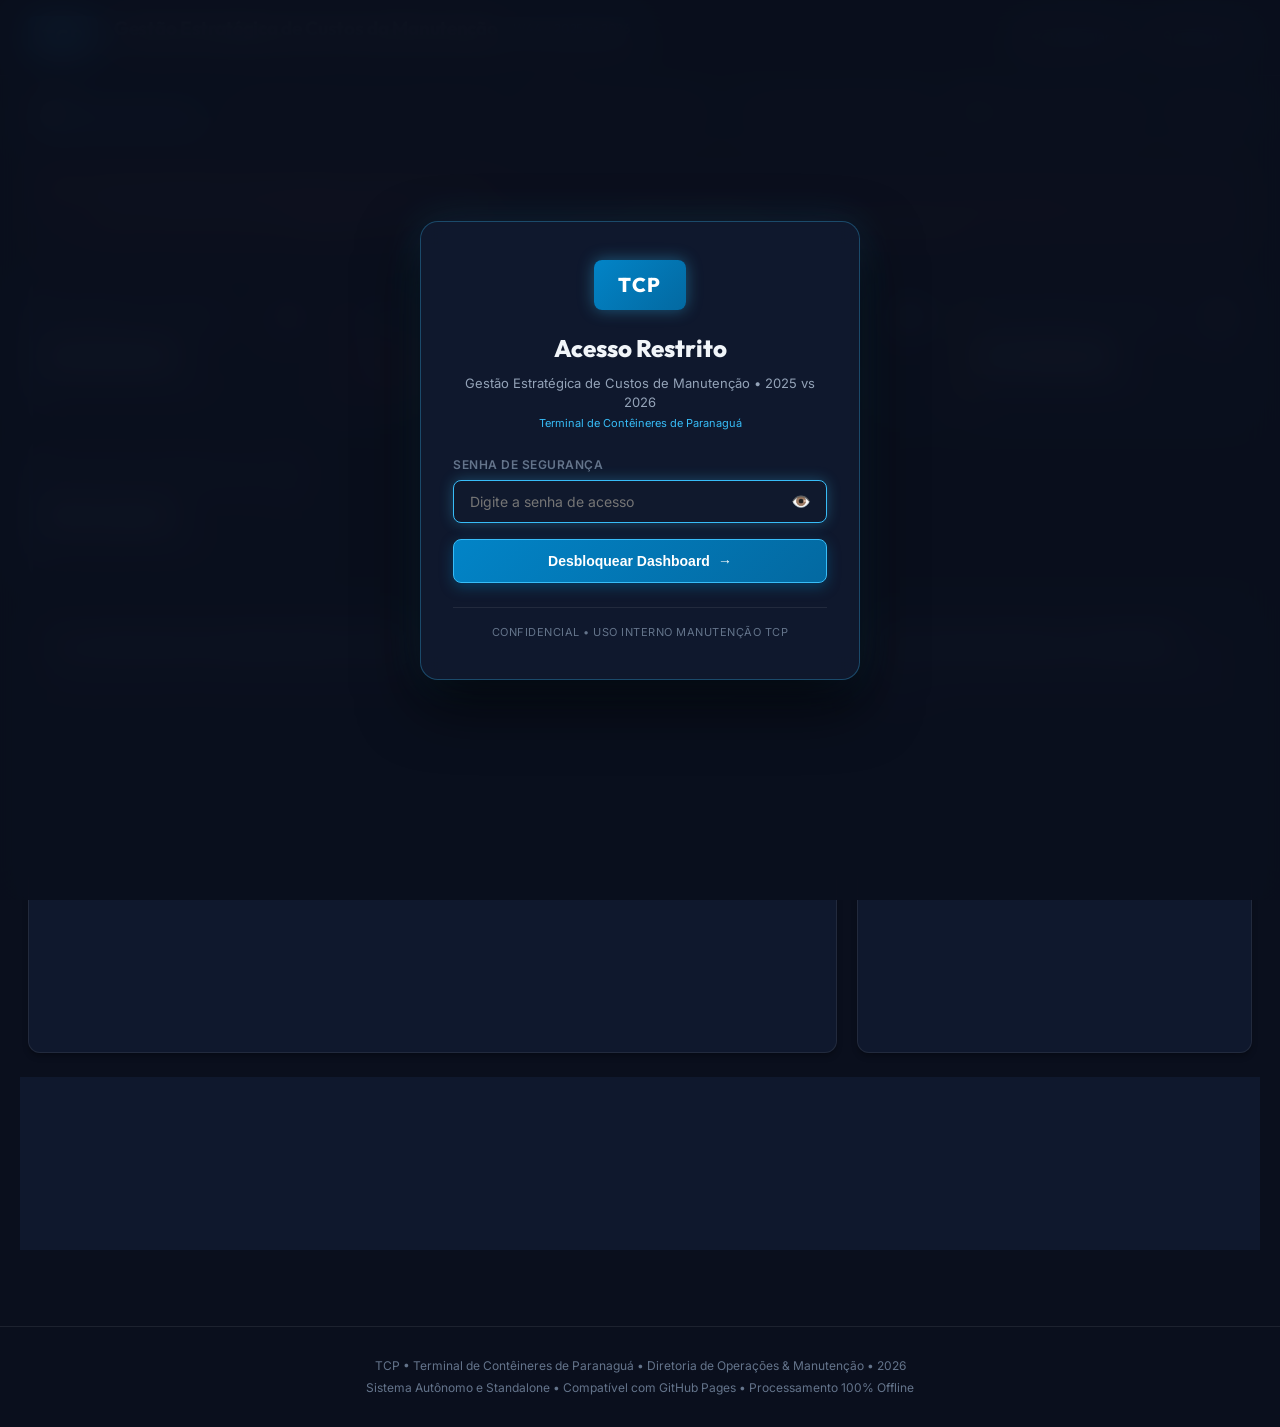
==== versoes/v3_atual/index.html @ a1379094 "feat: controle de versao v1/v2/v3, filtro por Familia no comparativo e descricao de maquinas com Fam" ====
<!DOCTYPE html>
<html lang="pt-BR" data-theme="dark">

<head>
  <meta charset="UTF-8">
  <meta http-equiv="Content-Type" content="text/html; charset=UTF-8">
  <meta name="viewport" content="width=device-width, initial-scale=1.0">
  <title>Dashboard de Gestão de Custos de Manutenção :: TCP (2025 vs 2026)</title>

  <!-- Typography: Outfit & Inter -->
  <link rel="preconnect" href="https://fonts.googleapis.com">
  <link rel="preconnect" href="https://fonts.gstatic.com" crossorigin>
  <link href="https://fonts.googleapis.com/css2?family=Outfit:wght@400;500;600;700;800&family=Inter:wght@400;500;600;700&display=swap" rel="stylesheet">

  <!-- Local Standalone Libraries (100% Offline) -->
  <script src="chart.umd.min.js"></script>
  <script src="xlsx.full.min.js"></script>

  <!-- Stylesheet -->
  <link rel="stylesheet" href="styles.css">

  <!-- Pre-computed Analytics Data -->
  <script src="dashboard_data.js"></script>
</head>

<body>

  <!-- Login Security Overlay -->
  <div id="login-overlay" class="login-overlay">
    <div class="login-card glass-panel">
      <div class="login-badge">TCP</div>
      <h2>Acesso Restrito</h2>
      <p class="login-sub">Gestão Estratégica de Custos de Manutenção &bull; 2025 vs 2026<br><span style="font-size: 11px; color: var(--brand-cyan);">Terminal de Contêineres de Paranaguá</span></p>
      
      <form id="login-form" onsubmit="handleLogin(event)">
        <div class="login-field">
          <label for="login-password">Senha de Segurança</label>
          <div class="password-input-wrapper">
            <input type="password" id="login-password" placeholder="Digite a senha de acesso" autocomplete="current-password" required autofocus />
            <button type="button" class="btn-toggle-pwd" onclick="togglePasswordVisibility()" title="Mostrar/ocultar senha">👁️</button>
          </div>
        </div>

        <div id="login-error-msg" class="login-error" style="display: none;">
          ⚠️ Senha incorreta. Tente novamente.
        </div>

        <button type="submit" class="login-btn">
          <span>Desbloquear Dashboard</span> &rarr;
        </button>
      </form>

      <div class="login-footer">
        <span>Confidencial &bull; Uso Interno Manutenção TCP</span>
      </div>
    </div>
  </div>

  <!-- App Header -->
  <header class="app-header">
    <div class="header-container">
      <div class="brand-wrapper">
        <div class="brand-badge">TCP</div>
        <div class="brand-info">
          <h1>Gestão Estratégica de Custos da Manutenção <span style="font-size: 13px; font-weight: 500; color: var(--brand-cyan); background: rgba(56, 189, 248, 0.12); padding: 2px 8px; border-radius: 4px;">W44 :: 2025 vs 2026</span></h1>
          <p id="header-subtitle">Terminal de Contêineres de Paranaguá &bull; Avaliação Semanal Completa W01 a W44 por Frota</p>
        </div>
      </div>
      <div class="header-controls">
        <button class="theme-toggle-btn" id="btn-theme-toggle" onclick="toggleTheme()">
          <span id="theme-icon">☀️</span> <span id="theme-text">Modo Claro</span>
        </button>
        <button class="logout-btn" id="btn-logout" onclick="handleLogout()" title="Bloquear painel e sair">
          <span>🔒</span> <span>Bloquear</span>
        </button>
      </div>
    </div>
  </header>

  <!-- Navigation Tabs -->
  <div class="nav-tabs-wrapper">
    <nav class="nav-tabs">
      <button class="tab-btn active" id="tab-nav-visao-geral" onclick="switchTab('visao-geral')">📊 Visão Geral Executiva</button>
      <button class="tab-btn" id="tab-nav-frotas-analise" onclick="switchTab('frotas-analise')">🚜 Análise Semanal por Frota (W01 a W44)</button>
      <button class="tab-btn" id="tab-nav-diagnostico-wk22" onclick="switchTab('diagnostico-wk22')">🚨 Inflexão Geral (WK 22)</button>
      <button class="tab-btn" id="tab-nav-comparativo-anos" onclick="switchTab('comparativo-anos')">⚖️ Comparativo 2025 vs 2026</button>
      <button class="tab-btn" id="tab-nav-deep-dive-frotas" onclick="switchTab('deep-dive-frotas')">📋 Todas as Frotas (Resumo)</button>
      <button class="tab-btn" id="tab-nav-tabela-analitica" onclick="switchTab('tabela-analitica')">🔍 Base Transacional & Exportação</button>
    </nav>
  </div>

  <!-- Main Container -->
  <main class="main-content">

    <!-- ==================== TAB 1: VISÃO GERAL EXECUTIVA ==================== -->
    <section id="tab-visao-geral" class="tab-section active">
      
      <!-- Top Alert Banner -->
      <div class="alert-box alert-danger">
        <div class="alert-icon">⚠️</div>
        <div class="alert-content">
          <h4>Alerta Orçamentário da Manutenção na Semana 44 (YTW)</h4>
          <p>O custo acumulado total atingiu <strong>R$ 40.533.493,23</strong> frente a um orçamento planejado de <strong>R$ 30.776.307,69</strong>, gerando um desvio negativo de <strong>-R$ 9.757.185,54 (-31,70%)</strong>. A aceleração crítica teve início exato a partir da <strong>Semana 22</strong>, impulsionada pelas frotas de <strong>TT (-R$ 3,80M)</strong>, <strong>RTG (-R$ 2,36M)</strong> e <strong>Asset Disposal (-R$ 1,17M)</strong>.</p>
        </div>
      </div>

      <!-- Executive KPI Cards -->
      <div class="kpi-grid">
        <div class="glass-panel kpi-card">
          <div class="kpi-header">
            <span class="kpi-title">Orçamento YTD (W44)</span>
            <span class="kpi-icon">🎯</span>
          </div>
          <div class="kpi-value" id="kpi-budget">R$ 30,78 M</div>
          <div class="kpi-sub">Meta linear até Semana 44</div>
        </div>

        <div class="glass-panel kpi-card negative">
          <div class="kpi-header">
            <span class="kpi-title">Realizado YTD (W44)</span>
            <span class="kpi-icon">💸</span>
          </div>
          <div class="kpi-value" style="color: var(--accent-red);" id="kpi-real">R$ 40,53 M</div>
          <div class="kpi-sub">
            <span class="kpi-badge danger">+31,70% acima da meta</span>
          </div>
        </div>

        <div class="glass-panel kpi-card negative">
          <div class="kpi-header">
            <span class="kpi-title">Balanço (Desvio)</span>
            <span class="kpi-icon">📉</span>
          </div>
          <div class="kpi-value" style="color: var(--accent-red);" id="kpi-balance">-R$ 9,76 M</div>
          <div class="kpi-sub">Estouro orçamentário consolidado</div>
        </div>

        <div class="glass-panel kpi-card warning">
          <div class="kpi-header">
            <span class="kpi-title">Média Semanal de Gasto</span>
            <span class="kpi-icon">📅</span>
          </div>
          <div class="kpi-value" id="kpi-media-sem">R$ 908.825</div>
          <div class="kpi-sub">Média executada na W44</div>
        </div>

        <div class="glass-panel kpi-card">
          <div class="kpi-header">
            <span class="kpi-title">Projeção Fechamento 2026</span>
            <span class="kpi-icon">🔮</span>
          </div>
          <div class="kpi-value" id="kpi-forecast">R$ 47,26 M</div>
          <div class="kpi-sub">Previsão final acumulada</div>
        </div>
      </div>

      <!-- Main Charts Row -->
      <div class="charts-grid">
        <div class="glass-panel chart-card col-8">
          <div class="chart-header">
            <div class="chart-title">
              <h3>Curva S de Custos Acumulados (WK 0 a WK 44)</h3>
              <p>Comparação direta entre o Orçamento Planejado (Forecast) e o Custo Real executado, com destaque na Inflexão da WK 22.</p>
            </div>
          </div>
          <div class="chart-wrapper">
            <canvas id="chart-curva-s"></canvas>
          </div>
        </div>

        <div class="glass-panel chart-card col-4">
          <div class="chart-header">
            <div class="chart-title">
              <h3>Desvio Orçamentário por Família (R$)</h3>
              <p>Valores negativos indicam estouro acima da meta orçada na WK 44.</p>
            </div>
          </div>
          <div class="chart-wrapper">
            <canvas id="chart-balanco-familias"></canvas>
          </div>
        </div>
      </div>

      <!-- Tabela Oficial de Contas e Balanço W44 -->
      <div class="glass-panel" style="padding: 24px; margin-bottom: 28px;">
        <div class="chart-header">
          <div class="chart-title">
            <h3>Tabela Consolidada de Contas & Frotas (Posição Oficial WK 44)</h3>
            <p>Auditoria completa do Budget 2026 vs Custo Acumulado 2026, com saldo nominal, percentual e notas explicativas dos vilões.</p>
          </div>
        </div>
        <div class="table-responsive">
          <table class="data-table" id="tabela-familias-geral">
            <thead>
              <tr>
                <th>Conta / Família</th>
                <th class="text-right">Budget 2026 (R$)</th>
                <th class="text-right">Custo Acumulado (R$)</th>
                <th class="text-right">Balanço (R$)</th>
                <th class="text-center">Balanço (%)</th>
                <th class="text-center">Status</th>
                <th>Principais Ofensores & Notas Técnicas</th>
              </tr>
            </thead>
            <tbody id="tbody-familias-geral">
              <!-- Rendered via JS -->
            </tbody>
          </table>
        </div>
      </div>

    </section>

    <!-- ==================== TAB 2: ANÁLISE SEMANAL POR FROTA (W01 a W44) ==================== -->
    <section id="tab-frotas-analise" class="tab-section">
      
      <!-- Fleet Selector Bar -->
      <div class="fleet-selector-bar">
        <span class="fleet-selector-label">Selecione a Frota:</span>
        <button class="fleet-pill-btn active" id="pill-fleet-RESUMO" onclick="selectFleetView('RESUMO')">📋 🔍 Resumo Geral das Frotas (W01 a W44)</button>
        <button class="fleet-pill-btn" id="pill-fleet-TT" onclick="selectFleetView('TT')">🚛 TT (Terminal Tractors)</button>
        <button class="fleet-pill-btn" id="pill-fleet-RTG" onclick="selectFleetView('RTG')">🏗️ RTG (Transtêineres)</button>
        <button class="fleet-pill-btn" id="pill-fleet-STS" onclick="selectFleetView('STS')">⚓ STS (Ship-to-Shore)</button>
        <button class="fleet-pill-btn" id="pill-fleet-RS" onclick="selectFleetView('RS')">🚜 RS (Reach Stackers)</button>
        <button class="fleet-pill-btn" id="pill-fleet-EH" onclick="selectFleetView('EH')">📦 EH (Empilhadeiras Vazio)</button>
        <button class="fleet-pill-btn" id="pill-fleet-MHC" onclick="selectFleetView('MHC')">🏗️ MHC (Guindastes Móveis)</button>
      </div>

      <!-- ==================== VIEW 1: RESUMO GERAL DAS FROTAS (W01 A W44) ==================== -->
      <div id="fleet-resumo-view">
        <!-- Resumo Alert Banner -->
        <div class="alert-box alert-info">
          <div class="alert-icon">🔍</div>
          <div class="alert-content">
            <h4>🔍 Resumo dos Resultados Semanais por Frota (W01 a W44)</h4>
            <p>Quadro executivo comparativo do desempenho orçamentário e queima de caixa de todas as frotas da TCP (TT, RTG, STS, RS, EH e MHC). Acompanhe a aceleração da queima semanal (R$/sem) após o ponto de inflexão da Semana 22 e o diagnóstico das peças e serviços ofensores.</p>
          </div>
        </div>

        <!-- Resumo Dynamic KPI Cards -->
        <div class="kpi-grid" id="fleet-resumo-kpis">
          <!-- Rendered via JS -->
        </div>

        <!-- Resumo Master Table -->
        <div class="glass-panel" style="padding: 24px; margin-bottom: 28px;">
          <div class="chart-header">
            <div class="chart-title">
              <h3>🔍 Resumo dos Resultados Semanais por Frota (W01 a W44)</h3>
              <p>Visão consolidada semana a semana de todas as 6 frotas operacionais. Clique no botão de detalhes ou na linha para abrir a análise técnica da frota.</p>
            </div>
          </div>
          <div class="table-responsive">
            <table class="data-table" id="tabela-resumo-frotas">
              <thead>
                <tr>
                  <th>Frota</th>
                  <th class="text-center">Ícone</th>
                  <th class="text-right">Realizado YTD</th>
                  <th class="text-right">Budget YTD</th>
                  <th class="text-right">Balanço (R$)</th>
                  <th class="text-center">Balanço (%)</th>
                  <th class="text-right">Ritmo Pré-WK22</th>
                  <th class="text-right">Ritmo Pós-WK22</th>
                  <th class="text-center">Aceleração</th>
                  <th>Principais Vilões Identificados</th>
                  <th class="text-center">Ação</th>
                </tr>
              </thead>
              <tbody id="tbody-resumo-frotas">
                <!-- Rendered via JS -->
              </tbody>
            </table>
          </div>
        </div>

        <!-- Resumo Comparative Charts Row -->
        <div class="charts-grid">
          <!-- Chart 1: All fleets weekly evolution comparison -->
          <div class="glass-panel chart-card col-12">
            <div class="chart-header">
              <div class="chart-title">
                <h3>Comparativo da Evolução Semanal de Todas as Frotas (W01 a W44)</h3>
                <p>Curvas de custo semanal para as 6 frotas operacionais da TCP. O traço vertical tracejado marca o início da aceleração na Semana 22.</p>
              </div>
              <div>
                <span class="kpi-badge" style="background: rgba(239, 68, 68, 0.2); color: var(--accent-red);">📌 WK 22: Ponto de Inflexão Global</span>
              </div>
            </div>
            <div class="chart-wrapper" style="min-height: 380px;">
              <canvas id="chart-resumo-evolucao"></canvas>
            </div>
          </div>

          <!-- Chart 2: Burn rate bar chart Pré vs Pós-WK22 -->
          <div class="glass-panel chart-card col-12">
            <div class="chart-header">
              <div class="chart-title">
                <h3>Ritmo Médio Semanal por Frota: Pré-WK22 vs Pós-WK22 (R$/semana)</h3>
                <p>Queima média semanal comparando o período estável (W01-W21) contra o período de aceleração e reformas (W22-W44).</p>
              </div>
            </div>
            <div class="chart-wrapper" style="min-height: 350px;">
              <canvas id="chart-resumo-ritmo"></canvas>
            </div>
          </div>
        </div>

        <!-- Fleet Quick Navigation Cards Grid -->
        <div style="margin-top: 12px; margin-bottom: 28px;">
          <div class="chart-header" style="margin-bottom: 16px;">
            <div class="chart-title">
              <h3 style="font-size: 18px; font-weight: 700;">⚡ Navegação Rápida para Raio-X Detalhado por Frota</h3>
              <p>Acesse com 1 clique a análise técnica individual, decomposição por componente e ranking de máquinas de cada frota.</p>
            </div>
          </div>
          <div class="cards-grid" id="fleet-quick-cards-grid">
            <!-- Rendered via JS -->
          </div>
        </div>
      </div>

      <!-- ==================== VIEW 2: SINGLE FLEET WEEK-BY-WEEK VIEW ==================== -->
      <div id="fleet-single-view" style="display: none;">
        <!-- Dynamic Fleet Alert Banner -->
        <div class="alert-box alert-info" id="fleet-alert-box">
          <div class="alert-icon" id="fleet-alert-icon">🚛</div>
          <div class="alert-content">
            <h4 id="fleet-alert-title">Raio-X Semanal: TT (Terminal Tractors) &bull; W01 a W44</h4>
            <p id="fleet-alert-desc">Carregando dados da frota...</p>
          </div>
        </div>

        <!-- Dynamic Fleet KPI Cards -->
        <div class="kpi-grid" id="fleet-kpi-grid">
          <!-- Rendered dynamically via JS for the active fleet -->
        </div>

        <!-- Fleet Charts Row -->
        <div class="charts-grid">
          <!-- Week by Week Bar Chart -->
          <div class="glass-panel chart-card col-12">
            <div class="chart-header">
              <div class="chart-title">
                <h3 id="fleet-chart1-title">Evolução Semanal de Gastos (W01 a W44)</h3>
                <p id="fleet-chart1-sub">Barras Azuis = Pré-Inflexão (W01-W21) | Barras Vermelhas = Pós-Inflexão (W22-W44). Linhas tracejadas indicam a média semanal de cada período.</p>
              </div>
              <div style="display: flex; gap: 8px;">
                <span class="kpi-badge" style="background: rgba(56, 189, 248, 0.2); color: var(--brand-cyan);">■ W01-W21 (Pré-WK22)</span>
                <span class="kpi-badge" style="background: rgba(239, 68, 68, 0.2); color: var(--accent-red);">■ W22-W44 (Pós-WK22)</span>
              </div>
            </div>
            <div class="chart-wrapper" style="min-height: 360px;">
              <canvas id="chart-frota-semanas"></canvas>
            </div>
          </div>

          <!-- Component Stacked Bar Chart -->
          <div class="glass-panel chart-card col-12">
            <div class="chart-header">
              <div class="chart-title">
                <h3 id="fleet-chart2-title">Decomposição por Componente Semana por Semana (R$)</h3>
                <p>Acompanhe a flutuação dos principais componentes mecânicos e sistemas específicos da frota selecionada.</p>
              </div>
            </div>
            <div class="chart-wrapper" style="min-height: 340px;">
              <canvas id="chart-frota-componentes-semana"></canvas>
            </div>
          </div>
        </div>

        <!-- Fleet Week by Week Table -->
        <div class="glass-panel" style="padding: 24px; margin-bottom: 28px;">
          <div class="table-controls">
            <div>
              <h3 style="font-size: 18px; font-weight: 700;" id="fleet-table-title">Tabela Semana a Semana da Frota (W01 a W44)</h3>
              <p style="font-size: 12px; color: var(--text-muted);">Visualize todos os valores divididos por componente e o principal evento/máquina de manutenção de cada semana.</p>
            </div>
            <div style="display: flex; gap: 8px;">
              <button class="btn-filter-quick active" id="btn-fleet-filter-all" onclick="filterFleetTable('TODAS')">Todas as Semanas (W01-W44)</button>
              <button class="btn-filter-quick" id="btn-fleet-filter-pre" onclick="filterFleetTable('PRE')">W00 a W21 (Pré-Inflexão)</button>
              <button class="btn-filter-quick" id="btn-fleet-filter-pos" onclick="filterFleetTable('POS')">W22 a W44 (Pós-Inflexão)</button>
            </div>
          </div>
          <div class="table-responsive">
            <table class="data-table" id="tabela-frota-semanal">
              <thead id="thead-frota-semanal">
                <!-- Rendered dynamically based on fleet components -->
              </thead>
              <tbody id="tbody-frota-semanal">
                <!-- Rendered via JS -->
              </tbody>
            </table>
          </div>
        </div>

        <!-- Fleet Machine Ranking -->
        <div class="glass-panel" style="padding: 24px; margin-bottom: 28px;">
          <div class="chart-header">
            <div class="chart-title">
              <h3 id="fleet-mach-title">Ranking das Máquinas Mais Custosas da Frota (Pré vs Pós-WK 22)</h3>
              <p>Valores gastos em cada equipamento específico antes e depois da Semana 22.</p>
            </div>
          </div>
          <div class="table-responsive">
            <table class="data-table">
              <thead>
                <tr>
                  <th style="min-width: 140px;">Equipamento / Máquina</th>
                  <th class="text-right" style="min-width: 130px;">Gasto Pré-WK22<br><span style="font-size: 11px; font-weight: normal; color: var(--text-muted);">(W01 a W21)</span></th>
                  <th style="min-width: 280px;">📦 Top 3 Peças/Serviços Pré-WK22<br><span style="font-size: 11px; font-weight: normal; color: var(--text-muted);">(Qtd • Peça • Valor)</span></th>
                  <th class="text-right" style="min-width: 130px;">Gasto Pós-WK22<br><span style="font-size: 11px; font-weight: normal; color: var(--text-muted);">(W22 a W44)</span></th>
                  <th style="min-width: 280px;">🚨 Top 3 Peças/Serviços Pós-WK22<br><span style="font-size: 11px; font-weight: normal; color: var(--text-muted);">(Qtd • Peça • Valor)</span></th>
                  <th class="text-right" style="min-width: 140px;">Total Acumulado<br><span style="font-size: 11px; font-weight: normal; color: var(--text-muted);">(W44)</span></th>
                </tr>
              </thead>
              <tbody id="tbody-frota-maquinas">
                <!-- Rendered via JS -->
              </tbody>
            </table>
          </div>
        </div>
      </div>

    </section>

    <!-- ==================== TAB 3: DIAGNÓSTICO DA INFLEXÃO WK 22 ==================== -->
    <section id="tab-diagnostico-wk22" class="tab-section">
      
      <div class="alert-box alert-info">
        <div class="alert-icon">🔎</div>
        <div class="alert-content">
          <h4>Por que o gráfico empinou exatamente na Semana 22?</h4>
          <p>Até a Semana 21, o custo acumulado caminhava próximo do orçamento (R$ 15,07M real vs R$ 13,98M meta), com gasto médio de <strong>R$ 645.333/semana</strong>. A partir da <strong>Semana 22</strong>, o gasto médio semanal disparou para <strong>R$ 1.189.812/semana (+84,4% de aumento)</strong>. Esse salto decorreu da confluência de 4 fatores estruturais simultâneos:</p>
        </div>
      </div>

      <!-- 4 Pillars of the WK22 Surge -->
      <div class="kpi-grid" style="grid-template-columns: repeat(auto-fit, minmax(280px, 1fr));">
        <div class="glass-panel kpi-card negative">
          <div class="kpi-header">
            <span class="kpi-title">1. Descarte de Ativos (Asset Disposal)</span>
            <span class="kpi-icon">🗑️</span>
          </div>
          <div class="kpi-value" style="color: var(--accent-red);">R$ 3,47 M</div>
          <div class="kpi-sub">Disparou a partir da W35 sem contrapartida orçada (estouro de -R$ 1,17M).</div>
        </div>

        <div class="glass-panel kpi-card negative">
          <div class="kpi-header">
            <span class="kpi-title">2. Ciclo Crítico de Pneus & Eixos TT</span>
            <span class="kpi-icon">🚛</span>
          </div>
          <div class="kpi-value" style="color: var(--accent-red);">R$ 2,93 M</div>
          <div class="kpi-sub">967 pneus (R$ 1,69M) e reformas de eixos tandem CH (R$ 1,24M) concentrados.</div>
        </div>

        <div class="glass-panel kpi-card negative">
          <div class="kpi-header">
            <span class="kpi-title">3. Paradas Corretivas RTG</span>
            <span class="kpi-icon">🏗️</span>
          </div>
          <div class="kpi-value" style="color: var(--accent-red);">R$ 2,13 M</div>
          <div class="kpi-sub">132 freios de gantry (R$ 980k), 13 geradores (R$ 467k) e bombas injetoras.</div>
        </div>

        <div class="glass-panel kpi-card negative">
          <div class="kpi-header">
            <span class="kpi-title">4. Cabos STS & Normativas NR-12</span>
            <span class="kpi-icon">⚓</span>
          </div>
          <div class="kpi-value" style="color: var(--accent-red);">R$ 1,18 M</div>
          <div class="kpi-sub">Troca de cabos Bridon STS#08/#07/#11 (R$ 725k) e certificações LRQA (R$ 217k).</div>
        </div>
      </div>

      <!-- Charts Row for WK22 -->
      <div class="charts-grid">
        <div class="glass-panel chart-card col-6">
          <div class="chart-header">
            <div class="chart-title">
              <h3>Média Semanal de Gasto: Antes vs Depois da WK 22 (R$/semana)</h3>
              <p>Comparativo direto do ritmo de queima orçamentária por família antes (W01-W21) e depois (W22-W44).</p>
            </div>
          </div>
          <div class="chart-wrapper">
            <canvas id="chart-pre-post-wk22"></canvas>
          </div>
        </div>

        <div class="glass-panel chart-card col-6">
          <div class="chart-header">
            <div class="chart-title">
              <h3>Evolução das Maiores Despesas da Inflexão</h3>
              <p>Top lançamentos de maior impacto financeiro contratados a partir da Semana 22.</p>
            </div>
          </div>
          <div class="chart-wrapper">
            <canvas id="chart-top-despesas-wk22"></canvas>
          </div>
        </div>
      </div>

      <!-- Tabela Comparativa de Ritmo Semanal por Frota -->
      <div class="glass-panel" style="padding: 24px; margin-bottom: 28px;">
        <div class="chart-header">
          <div class="chart-title">
            <h3>Quadro Comparativo de Aceleração por Família (Pré vs Pós-WK 22)</h3>
            <p>Variação percentual e nominal do gasto médio semanal que provocou o desvio da meta.</p>
          </div>
        </div>
        <div class="table-responsive">
          <table class="data-table">
            <thead>
              <tr>
                <th>Família de Equipamento</th>
                <th class="text-right">Total Pré-WK22 (W01-W21)</th>
                <th class="text-right">Média Semanal Pré (R$)</th>
                <th class="text-right">Total Pós-WK22 (W22-W44)</th>
                <th class="text-right">Média Semanal Pós (R$)</th>
                <th class="text-center">Aceleração (%)</th>
                <th>Impacto no Desvio</th>
              </tr>
            </thead>
            <tbody id="tbody-wk22-tabela">
              <!-- Rendered via JS -->
            </tbody>
          </table>
        </div>
      </div>

    </section>

    <!-- ==================== TAB 4: COMPARATIVO 2025 vs 2026 ==================== -->
    <section id="tab-comparativo-anos" class="tab-section">
      
      <div class="alert-box alert-info">
        <div class="alert-icon">⚖️</div>
        <div class="alert-content">
          <h4>Auditoria de Inflação, Volume e Novos Materiais (2025 vs 2026)</h4>
          <p>Cruzamos <strong>32.339 lançamentos de 2025</strong> com <strong>27.808 lançamentos de 2026</strong> item a item. Foram identificados <strong>1.836 materiais recorrentes</strong> em ambos os anos, <strong>807 materiais totalmente novos em 2026</strong> (que nunca haviam sido comprados em 2025, somando R$ 5,40M) e <strong>995 materiais consumidos em 2025 que deixaram de ser comprados em 2026</strong>.</p>
        </div>
      </div>

      <!-- Comparative Metrics -->
      <div class="kpi-grid">
        <div class="glass-panel kpi-card">
          <div class="kpi-header">
            <span class="kpi-title">Itens Comuns em Ambos os Anos</span>
            <span class="kpi-icon">🔄</span>
          </div>
          <div class="kpi-value" id="kpi-itens-comuns">1.836</div>
          <div class="kpi-sub">R$ 24,89 M gastos em 2026</div>
        </div>

        <div class="glass-panel kpi-card warning">
          <div class="kpi-header">
            <span class="kpi-title">Novos Itens Criados em 2026</span>
            <span class="kpi-icon">🆕</span>
          </div>
          <div class="kpi-value" id="kpi-novos-itens">807</div>
          <div class="kpi-sub">
            <span class="kpi-badge danger">R$ 5,40 M (17,8% do custo total)</span>
          </div>
        </div>

        <div class="glass-panel kpi-card">
          <div class="kpi-header">
            <span class="kpi-title">Itens Descontinuados em 2026</span>
            <span class="kpi-icon">📦</span>
          </div>
          <div class="kpi-value" id="kpi-itens-descontinuados">995</div>
          <div class="kpi-sub">Itens de 2025 sem compra em 2026</div>
        </div>

        <div class="glass-panel kpi-card negative">
          <div class="kpi-header">
            <span class="kpi-title">Maior Inflação de Item</span>
            <span class="kpi-icon">📈</span>
          </div>
          <div class="kpi-value" style="color: var(--accent-red);">+73,9%</div>
          <div class="kpi-sub">Pneu Michelin 310/80 (+R$ 742k impacto)</div>
        </div>
      </div>

      <!-- Chart: Price Impact vs Volume Impact -->
      <div class="charts-grid">
        <div class="glass-panel chart-card col-12">
          <div class="chart-header">
            <div class="chart-title">
              <h3>Top 10 Peças com Maior Impacto Financeiro por Aumento de Preço Unitário em 2026</h3>
              <p>Impacto monetário calculado exclusivamente pelo aumento do custo unitário (Preço Médio 2026 - Preço Médio 2025) &times; Quantidade consumida em 2026.</p>
            </div>
          </div>
          <div class="chart-wrapper">
            <canvas id="chart-impacto-preco"></canvas>
          </div>
        </div>
      </div>

      <!-- Sub-tabs for Item Tables -->
      <div class="glass-panel" style="padding: 24px; margin-bottom: 28px;">
        <div style="display: flex; justify-content: space-between; align-items: center; margin-bottom: 18px; flex-wrap: wrap; gap: 12px;">
          <div>
            <h3 style="font-size: 18px; font-weight: 700;">Detalhamento das Peças & Serviços (2025 vs 2026)</h3>
            <p style="font-size: 12px; color: var(--text-muted);">Alterne entre a tabela de inflação de preços e a lista de itens novos adquiridos em 2026.</p>
          </div>
          <div style="display: flex; gap: 8px; flex-wrap: wrap;">
            <button class="btn-filter-quick active" id="btn-subtab-inflacao" onclick="switchItemSubTab('inflacao')">📈 Inflação de Itens (1.911)</button>
            <button class="btn-filter-quick" id="btn-subtab-novos" onclick="switchItemSubTab('novos')">🆕 890 Novos Itens 2026</button>
            <button class="btn-filter-quick" id="btn-subtab-descontinuados" onclick="switchItemSubTab('descontinuados')">📦 1.071 Exclusivos 2025</button>
          </div>
        </div>

        <!-- Search, Family Filter and Pagination Controls for Comparative Tables -->
        <div class="table-controls" style="margin-bottom: 18px; display: flex; justify-content: space-between; align-items: center; flex-wrap: wrap; gap: 12px;">
          <div style="display: flex; gap: 10px; align-items: center; flex: 1; max-width: 680px; flex-wrap: wrap;">
            <div class="search-input-wrapper" style="flex: 1; min-width: 280px;">
              <span class="search-icon">🔍</span>
              <input type="text" id="filtro-busca-comparativo" class="search-input" placeholder="Pesquisar por Código (ex: LU1540, CT2185) ou Descrição da peça..." oninput="handleComparativoSearch(this.value)">
            </div>
            <div style="display: flex; align-items: center; gap: 6px;">
              <label class="filter-label" for="filtro-familia-comparativo">Família:</label>
              <select id="filtro-familia-comparativo" class="select-control" onchange="handleComparativoFamilyFilter(this.value)" style="min-width: 170px;">
                <option value="TODAS">Todas as Famílias</option>
                <!-- Populated dynamically via JS -->
              </select>
            </div>
          </div>

          <div style="display: flex; align-items: center; gap: 14px;">
            <div id="comparativo-pagination-info" style="font-size: 13px; color: var(--text-muted); font-weight: 600;">Mostrando 1-50 de 1.911 itens</div>
            <div class="pagination-btns">
              <button class="page-btn" id="btn-comp-prev" onclick="prevCompPage()">Anterior</button>
              <button class="page-btn" id="btn-comp-next" onclick="nextCompPage()">Próxima</button>
            </div>
          </div>
        </div>

        <!-- Table 1: Inflação -->
        <div id="subtab-view-inflacao" class="table-responsive">
          <table class="data-table">
            <thead>
              <tr>
                <th style="min-width: 100px;">Código</th>
                <th>Descrição do Material / Peça SD3</th>
                <th>Subgrupo (Sistema)</th>
                <th>Família</th>
                <th class="text-right">Preço Unit. 2025</th>
                <th class="text-right">Preço Unit. 2026</th>
                <th class="text-center">Variação Preço (%)</th>
                <th class="text-right">Qtd 2025</th>
                <th class="text-right">Qtd 2026</th>
                <th class="text-right">Impacto Preço (R$)</th>
                <th class="text-right">Total Gasto 2026 (R$)</th>
              </tr>
            </thead>
            <tbody id="tbody-inflacao">
              <!-- Rendered via JS -->
            </tbody>
          </table>
        </div>

        <!-- Table 2: Novos Itens -->
        <div id="subtab-view-novos" class="table-responsive" style="display: none;">
          <table class="data-table">
            <thead>
              <tr>
                <th style="min-width: 100px;">Código</th>
                <th>Descrição do Material Novo em 2026</th>
                <th>Subgrupo (Sistema)</th>
                <th>Família</th>
                <th>Fornecedor Principal</th>
                <th class="text-right">Preço Unit. Médio</th>
                <th class="text-center">Qtd Consumida</th>
                <th class="text-right">Total Gasto em 2026 (R$)</th>
              </tr>
            </thead>
            <tbody id="tbody-novos-itens">
              <!-- Rendered via JS -->
            </tbody>
          </table>
        </div>

        <!-- Table 3: Descontinuados -->
        <div id="subtab-view-descontinuados" class="table-responsive" style="display: none;">
          <table class="data-table">
            <thead>
              <tr>
                <th style="min-width: 100px;">Código</th>
                <th>Descrição do Material Consumido apenas em 2025</th>
                <th>Família</th>
                <th>Fornecedor Principal</th>
                <th class="text-right">Preço Unit. 2025</th>
                <th class="text-center">Qtd Consumida 2025</th>
                <th class="text-right">Total Gasto em 2025 (R$)</th>
              </tr>
            </thead>
            <tbody id="tbody-descontinuados">
              <!-- Rendered via JS -->
            </tbody>
          </table>
        </div>
      </div>

    </section>

    <!-- ==================== TAB 5: TODAS AS FROTAS (RESUMO) ==================== -->
    <section id="tab-deep-dive-frotas" class="tab-section">
      
      <div class="chart-header" style="margin-bottom: 20px;">
        <div class="chart-title">
          <h2>Painel Geral de Todas as Frotas & Contas</h2>
          <p>Visão de cada conta contábil da TCP, detalhando desvios orçamentários, histórico de manutenção e ocorrências pontuais registradas pela engenharia.</p>
        </div>
      </div>

      <div class="family-card-grid" id="container-frotas-cards">
        <!-- Rendered via JS -->
      </div>

    </section>

    <!-- ==================== TAB 6: TABELA ANALÍTICA & EXPORTAÇÃO ==================== -->
    <section id="tab-tabela-analitica" class="tab-section">
      
      <div class="glass-panel" style="padding: 24px;">
        
        <div class="table-controls">
          <div class="search-input-wrapper">
            <span class="search-icon">🔍</span>
            <input type="text" id="filtro-busca-tabela" class="search-input" placeholder="Buscar por código (ex: CT2185), descrição, peça, fornecedor, nota..." oninput="handleTableSearch(this.value)">
          </div>

          <div style="display: flex; gap: 10px; align-items: center; flex-wrap: wrap;">
            <label class="filter-label" for="filtro-tipo-select">Tipo:</label>
            <select id="filtro-tipo-select" class="select-control" onchange="handleTypeFilter(this.value)">
              <option value="TODOS">Todos (Peças & Serviços)</option>
              <option value="Materials">📦 Materiais (Peças)</option>
              <option value="Services">🛠️ Serviços</option>
            </select>

            <label class="filter-label" for="filtro-familia-select">Frota:</label>
            <select id="filtro-familia-select" class="select-control" onchange="handleFamilyFilter(this.value)">
              <option value="TODAS">Todas as Frotas</option>
              <option value="TT">TT (Terminal Tractors)</option>
              <option value="RTG">RTG (Transteêineres)</option>
              <option value="STS">STS (Portêineres)</option>
              <option value="RS">RS (Reach Stackers)</option>
              <option value="EH">EH (Empilhadeiras Vazio)</option>
              <option value="MHC">MHC (Guindastes Portuários)</option>
              <option value="Asset Disposal">Asset Disposal</option>
              <option value="Trucks">Trucks (Caminhões)</option>
              <option value="WHF">WHF (Empilhadeiras Armazém)</option>
              <option value="Bus">Bus (Ônibus/Transporte)</option>
              <option value="Others">Outros Serviços & Predial</option>
            </select>

            <label class="filter-label" for="filtro-periodo-select">Período:</label>
            <select id="filtro-periodo-select" class="select-control" onchange="handlePeriodFilter(this.value)">
              <option value="TODAS">Ano Completo (W01 a W45)</option>
              <option value="PRE_WK22">Pré-Inflexão (W01 a W21)</option>
              <option value="POS_WK22">Pós-Inflexão (W22 a W45)</option>
            </select>

            <button class="btn-action" onclick="exportToExcel()">
              📥 Exportar para Excel (.xlsx)
            </button>
          </div>
        </div>

        <div class="table-responsive">
          <table class="data-table" id="tabela-transacoes-master">
            <thead>
              <tr>
                <th onclick="sortTable('d')">Data ↕</th>
                <th onclick="sortTable('w')" class="text-center">Semana ↕</th>
                <th onclick="sortTable('t')">Tipo ↕</th>
                <th onclick="sortTable('c')">Código ↕</th>
                <th onclick="sortTable('f')">Família ↕</th>
                <th onclick="sortTable('i')">Máquina / Item ↕</th>
                <th onclick="sortTable('m')">Descrição do Material / Serviço ↕</th>
                <th onclick="sortTable('g')">Subgrupo (Sistema) ↕</th>
                <th onclick="sortTable('q')" class="text-right">Qtd ↕</th>
                <th onclick="sortTable('u')" class="text-right">Preço Unit. (R$) ↕</th>
                <th onclick="sortTable('v')" class="text-right">Valor Total (R$) ↕</th>
                <th onclick="sortTable('s')">Fornecedor ↕</th>
                <th>Histórico / Pedido (PC)</th>
              </tr>
            </thead>
            <tbody id="tbody-transacoes-master">
              <!-- Rendered via JS with fast pagination -->
            </tbody>
          </table>
        </div>

        <div class="pagination-wrapper">
          <div id="pagination-info">Mostrando 1-50 de 25.506 registros</div>
          <div class="pagination-btns">
            <button class="page-btn" id="btn-page-prev" onclick="prevPage()">Anterior</button>
            <button class="page-btn" id="btn-page-next" onclick="nextPage()">Próxima</button>
          </div>
        </div>

      </div>

    </section>

  </main>

  <!-- App Footer -->
  <footer class="app-footer">
    <p>TCP &bull; Terminal de Contêineres de Paranaguá &bull; Diretoria de Operações & Manutenção &bull; 2026</p>
    <p style="margin-top: 4px; color: var(--text-dim);">Sistema Autônomo e Standalone &bull; Compatível com GitHub Pages &bull; Processamento 100% Offline</p>
  </footer>

  <!-- App Logic -->
  <script src="app.js"></script>

</body>

</html>
---- versoes/v3_atual/styles.css ----
:root {
  --bg-primary: #0a0f1d;
  --bg-secondary: #10192d;
  --bg-card: rgba(18, 28, 51, 0.75);
  --bg-card-hover: rgba(26, 39, 70, 0.85);
  --border-color: rgba(255, 255, 255, 0.08);
  --border-accent: rgba(56, 189, 248, 0.3);
  --text-main: #f1f5f9;
  --text-muted: #94a3b8;
  --text-dim: #64748b;
  --brand-blue: #0284c7;
  --brand-cyan: #38bdf8;
  --brand-navy: #032541;
  --accent-green: #10b981;
  --accent-red: #ef4444;
  --accent-amber: #f59e0b;
  --accent-purple: #8b5cf6;
  --shadow-sm: 0 4px 6px -1px rgba(0, 0, 0, 0.3);
  --shadow-md: 0 10px 15px -3px rgba(0, 0, 0, 0.4);
  --shadow-glow: 0 0 25px rgba(56, 189, 248, 0.15);
  --radius-sm: 8px;
  --radius-md: 12px;
  --radius-lg: 18px;
}

[data-theme="light"] {
  --bg-primary: #f8fafc;
  --bg-secondary: #ffffff;
  --bg-card: rgba(255, 255, 255, 0.9);
  --bg-card-hover: rgba(241, 245, 249, 1);
  --border-color: rgba(0, 0, 0, 0.08);
  --border-accent: rgba(2, 132, 199, 0.3);
  --text-main: #0f172a;
  --text-muted: #475569;
  --text-dim: #94a3b8;
  --brand-blue: #0284c7;
  --brand-cyan: #0284c7;
  --shadow-sm: 0 2px 4px rgba(0, 0, 0, 0.05);
  --shadow-md: 0 10px 15px -3px rgba(0, 0, 0, 0.08);
  --shadow-glow: 0 0 20px rgba(2, 132, 199, 0.1);
}

* {
  margin: 0;
  padding: 0;
  box-sizing: border-box;
}

body {
  font-family: 'Inter', -apple-system, BlinkMacSystemFont, 'Segoe UI', Roboto, sans-serif;
  background-color: var(--bg-primary);
  color: var(--text-main);
  min-height: 100vh;
  line-height: 1.5;
  transition: background-color 0.3s ease, color 0.3s ease;
  overflow-x: hidden;
}

h1, h2, h3, h4, .brand-title, .kpi-value {
  font-family: 'Outfit', sans-serif;
}

/* Glassmorphism Panel */
.glass-panel {
  background: var(--bg-card);
  backdrop-filter: blur(12px);
  -webkit-backdrop-filter: blur(12px);
  border: 1px solid var(--border-color);
  border-radius: var(--radius-md);
  box-shadow: var(--shadow-sm);
  transition: transform 0.2s ease, box-shadow 0.2s ease;
}

.glass-panel:hover {
  border-color: var(--border-accent);
}

/* Header & Navbar */
.app-header {
  position: sticky;
  top: 0;
  z-index: 100;
  background: rgba(10, 15, 29, 0.85);
  backdrop-filter: blur(16px);
  border-bottom: 1px solid var(--border-color);
  padding: 14px 28px;
}

[data-theme="light"] .app-header {
  background: rgba(255, 255, 255, 0.9);
}

.header-container {
  max-width: 1600px;
  margin: 0 auto;
  display: flex;
  justify-content: space-between;
  align-items: center;
  flex-wrap: wrap;
  gap: 16px;
}

.brand-wrapper {
  display: flex;
  align-items: center;
  gap: 16px;
}

.brand-badge {
  background: linear-gradient(135deg, #0284c7, #0369a1);
  color: #fff;
  font-family: 'Outfit', sans-serif;
  font-weight: 800;
  font-size: 20px;
  padding: 6px 14px;
  border-radius: var(--radius-sm);
  letter-spacing: 1px;
  box-shadow: 0 0 16px rgba(2, 132, 199, 0.4);
}

.brand-info h1 {
  font-size: 19px;
  font-weight: 700;
  letter-spacing: -0.3px;
  color: var(--text-main);
  display: flex;
  align-items: center;
  gap: 8px;
}

.brand-info p {
  font-size: 12px;
  color: var(--text-muted);
}

.header-controls {
  display: flex;
  align-items: center;
  gap: 12px;
}

.theme-toggle-btn {
  background: var(--bg-card);
  border: 1px solid var(--border-color);
  color: var(--text-main);
  padding: 8px 14px;
  border-radius: var(--radius-sm);
  cursor: pointer;
  display: flex;
  align-items: center;
  gap: 6px;
  font-size: 13px;
  font-weight: 500;
  transition: all 0.2s;
}

.theme-toggle-btn:hover {
  background: var(--bg-card-hover);
  border-color: var(--brand-cyan);
}

/* Nav Tabs */
.nav-tabs-wrapper {
  max-width: 1600px;
  margin: 16px auto 0;
  padding: 0 28px;
}

.nav-tabs {
  display: flex;
  gap: 6px;
  border-bottom: 1px solid var(--border-color);
  overflow-x: auto;
  scrollbar-width: none;
}

.nav-tabs::-webkit-scrollbar {
  display: none;
}

.tab-btn {
  background: transparent;
  border: none;
  border-bottom: 3px solid transparent;
  color: var(--text-muted);
  font-family: 'Outfit', sans-serif;
  font-size: 14px;
  font-weight: 600;
  padding: 10px 14px;
  cursor: pointer;
  display: flex;
  align-items: center;
  gap: 6px;
  white-space: nowrap;
  transition: all 0.2s ease;
}

.tab-btn:hover {
  color: var(--brand-cyan);
  background: rgba(56, 189, 248, 0.04);
  border-radius: var(--radius-sm) var(--radius-sm) 0 0;
}

.tab-btn.active {
  color: var(--brand-cyan);
  border-bottom-color: var(--brand-cyan);
  background: rgba(56, 189, 248, 0.08);
  border-radius: var(--radius-sm) var(--radius-sm) 0 0;
}

/* Fleet Selector Bar */
.fleet-selector-bar {
  display: flex;
  gap: 10px;
  flex-wrap: wrap;
  align-items: center;
  background: var(--bg-card);
  padding: 12px 18px;
  border-radius: var(--radius-md);
  border: 1px solid var(--border-color);
  margin-bottom: 22px;
}

.fleet-selector-label {
  font-family: 'Outfit', sans-serif;
  font-size: 13px;
  font-weight: 700;
  color: var(--text-muted);
  text-transform: uppercase;
  letter-spacing: 0.5px;
  margin-right: 6px;
}

.fleet-pill-btn {
  background: var(--bg-secondary);
  border: 1px solid var(--border-color);
  color: var(--text-main);
  padding: 8px 16px;
  border-radius: var(--radius-sm);
  font-family: 'Outfit', sans-serif;
  font-size: 14px;
  font-weight: 700;
  cursor: pointer;
  display: flex;
  align-items: center;
  gap: 8px;
  transition: all 0.2s ease;
}

.fleet-pill-btn:hover {
  border-color: var(--brand-cyan);
  background: var(--bg-card-hover);
  transform: translateY(-1px);
}

.fleet-pill-btn.active {
  background: linear-gradient(135deg, #0284c7, #0369a1);
  color: #fff;
  border-color: #38bdf8;
  box-shadow: 0 0 16px rgba(56, 189, 248, 0.35);
}

/* Main Container */
.main-content {
  max-width: 1600px;
  margin: 0 auto;
  padding: 24px 28px 60px;
}

.tab-section {
  display: none;
  animation: fadeIn 0.3s ease;
}

.tab-section.active {
  display: block;
}

@keyframes fadeIn {
  from { opacity: 0; transform: translateY(6px); }
  to { opacity: 1; transform: translateY(0); }
}

/* Global Filter Bar */
.filter-bar {
  display: flex;
  align-items: center;
  justify-content: space-between;
  flex-wrap: wrap;
  gap: 16px;
  padding: 16px 20px;
  margin-bottom: 24px;
}

.filter-group {
  display: flex;
  align-items: center;
  gap: 12px;
  flex-wrap: wrap;
}

.filter-label {
  font-size: 13px;
  font-weight: 600;
  color: var(--text-muted);
  text-transform: uppercase;
  letter-spacing: 0.5px;
}

.select-control {
  background: var(--bg-secondary);
  border: 1px solid var(--border-color);
  color: var(--text-main);
  padding: 8px 14px;
  border-radius: var(--radius-sm);
  font-size: 13px;
  font-weight: 500;
  cursor: pointer;
  outline: none;
  transition: border-color 0.2s;
}

.select-control:focus {
  border-color: var(--brand-cyan);
}

.btn-filter-quick {
  background: var(--bg-secondary);
  border: 1px solid var(--border-color);
  color: var(--text-muted);
  padding: 6px 12px;
  border-radius: var(--radius-sm);
  font-size: 12px;
  font-weight: 600;
  cursor: pointer;
  transition: all 0.2s;
}

.btn-filter-quick:hover, .btn-filter-quick.active {
  background: var(--brand-blue);
  color: #fff;
  border-color: var(--brand-blue);
}

/* KPI Cards Grid */
.kpi-grid {
  display: grid;
  grid-template-columns: repeat(auto-fit, minmax(240px, 1fr));
  gap: 18px;
  margin-bottom: 28px;
}

.kpi-card {
  padding: 20px;
  position: relative;
  overflow: hidden;
}

.kpi-card::before {
  content: '';
  position: absolute;
  top: 0;
  left: 0;
  width: 4px;
  height: 100%;
  background: var(--brand-cyan);
}

.kpi-card.negative::before {
  background: var(--accent-red);
}

.kpi-card.positive::before {
  background: var(--accent-green);
}

.kpi-card.warning::before {
  background: var(--accent-amber);
}

.kpi-header {
  display: flex;
  justify-content: space-between;
  align-items: center;
  margin-bottom: 8px;
}

.kpi-title {
  font-size: 13px;
  font-weight: 600;
  color: var(--text-muted);
  text-transform: uppercase;
  letter-spacing: 0.5px;
}

.kpi-icon {
  font-size: 18px;
  opacity: 0.8;
}

.kpi-value {
  font-size: 26px;
  font-weight: 800;
  letter-spacing: -0.5px;
  margin-bottom: 4px;
}

.kpi-sub {
  font-size: 12px;
  color: var(--text-dim);
  display: flex;
  align-items: center;
  gap: 6px;
}

.kpi-badge {
  font-weight: 700;
  padding: 2px 6px;
  border-radius: 4px;
  font-size: 11px;
}

.kpi-badge.danger {
  background: rgba(239, 68, 68, 0.15);
  color: var(--accent-red);
}

.kpi-badge.success {
  background: rgba(16, 185, 129, 0.15);
  color: var(--accent-green);
}

/* Charts Grid */
.charts-grid {
  display: grid;
  grid-template-columns: repeat(12, 1fr);
  gap: 20px;
  margin-bottom: 28px;
}

.col-12 { grid-column: span 12; }
.col-8 { grid-column: span 8; }
.col-6 { grid-column: span 6; }
.col-4 { grid-column: span 4; }

@media (max-width: 1024px) {
  .col-8, .col-6, .col-4 { grid-column: span 12; }
}

.chart-card {
  padding: 22px;
  display: flex;
  flex-direction: column;
}

.chart-header {
  display: flex;
  justify-content: space-between;
  align-items: flex-start;
  margin-bottom: 16px;
}

.chart-title h3 {
  font-size: 17px;
  font-weight: 700;
  color: var(--text-main);
  margin-bottom: 4px;
}

.chart-title p {
  font-size: 12px;
  color: var(--text-muted);
}

.chart-wrapper {
  position: relative;
  width: 100%;
  flex-grow: 1;
  min-height: 320px;
}

/* Alert Boxes */
.alert-box {
  padding: 16px 20px;
  border-radius: var(--radius-md);
  margin-bottom: 24px;
  display: flex;
  gap: 14px;
  align-items: flex-start;
}

.alert-danger {
  background: rgba(239, 68, 68, 0.1);
  border: 1px solid rgba(239, 68, 68, 0.3);
  color: #fca5a5;
}

.alert-info {
  background: rgba(56, 189, 248, 0.1);
  border: 1px solid rgba(56, 189, 248, 0.3);
  color: #bae6fd;
}

.alert-icon {
  font-size: 22px;
  line-height: 1;
}

.alert-content h4 {
  font-size: 15px;
  font-weight: 700;
  margin-bottom: 4px;
  color: inherit;
}

.alert-content p {
  font-size: 13px;
  line-height: 1.5;
  color: inherit;
  opacity: 0.9;
}

/* Tables */
.table-responsive {
  width: 100%;
  overflow-x: auto;
  border-radius: var(--radius-sm);
}

table.data-table {
  width: 100%;
  border-collapse: collapse;
  text-align: left;
  font-size: 13px;
}

table.data-table th {
  background: rgba(255, 255, 255, 0.03);
  color: var(--text-muted);
  font-family: 'Outfit', sans-serif;
  font-size: 12px;
  font-weight: 700;
  text-transform: uppercase;
  letter-spacing: 0.5px;
  padding: 12px 14px;
  border-bottom: 1px solid var(--border-color);
  cursor: pointer;
  user-select: none;
}

table.data-table th:hover {
  color: var(--brand-cyan);
}

table.data-table td {
  padding: 12px 14px;
  border-bottom: 1px solid rgba(255, 255, 255, 0.04);
  color: var(--text-main);
}

table.data-table tbody tr:hover {
  background: rgba(56, 189, 248, 0.04);
}

.text-right { text-align: right; }
.text-center { text-align: center; }
.font-semibold { font-weight: 600; }
.font-bold { font-weight: 700; }

.status-badge {
  display: inline-flex;
  align-items: center;
  padding: 3px 8px;
  border-radius: 999px;
  font-size: 11px;
  font-weight: 700;
}

.status-overbudget {
  background: rgba(239, 68, 68, 0.15);
  color: var(--accent-red);
  border: 1px solid rgba(239, 68, 68, 0.3);
}

.status-underbudget {
  background: rgba(16, 185, 129, 0.15);
  color: var(--accent-green);
  border: 1px solid rgba(16, 185, 129, 0.3);
}

/* Search and Pagination */
.table-controls {
  display: flex;
  justify-content: space-between;
  align-items: center;
  flex-wrap: wrap;
  gap: 14px;
  margin-bottom: 16px;
}

.search-input-wrapper {
  position: relative;
  flex-grow: 1;
  max-width: 400px;
}

.search-input {
  width: 100%;
  background: var(--bg-secondary);
  border: 1px solid var(--border-color);
  color: var(--text-main);
  padding: 9px 14px 9px 36px;
  border-radius: var(--radius-sm);
  font-size: 13px;
  outline: none;
  transition: border-color 0.2s;
}

.search-input:focus {
  border-color: var(--brand-cyan);
}

.search-icon {
  position: absolute;
  left: 12px;
  top: 50%;
  transform: translateY(-50%);
  color: var(--text-dim);
  pointer-events: none;
}

.btn-action {
  background: var(--brand-blue);
  color: #fff;
  border: none;
  padding: 9px 16px;
  border-radius: var(--radius-sm);
  font-size: 13px;
  font-weight: 600;
  cursor: pointer;
  display: flex;
  align-items: center;
  gap: 6px;
  transition: background 0.2s, transform 0.1s;
}

.btn-action:hover {
  background: #0369a1;
}

.btn-action:active {
  transform: scale(0.98);
}

.pagination-wrapper {
  display: flex;
  justify-content: space-between;
  align-items: center;
  padding-top: 16px;
  color: var(--text-muted);
  font-size: 13px;
}

.pagination-btns {
  display: flex;
  gap: 6px;
}

.page-btn {
  background: var(--bg-secondary);
  border: 1px solid var(--border-color);
  color: var(--text-main);
  padding: 6px 12px;
  border-radius: var(--radius-sm);
  cursor: pointer;
  font-size: 12px;
  font-weight: 600;
  transition: all 0.2s;
}

.page-btn:hover:not(:disabled) {
  background: var(--brand-blue);
  color: #fff;
}

.page-btn:disabled {
  opacity: 0.4;
  cursor: not-allowed;
}

/* Family Deep Dive Cards */
.family-card-grid {
  display: grid;
  grid-template-columns: repeat(auto-fill, minmax(360px, 1fr));
  gap: 20px;
}

.family-card {
  padding: 20px;
  display: flex;
  flex-direction: column;
  justify-content: space-between;
}

.family-card-header {
  display: flex;
  justify-content: space-between;
  align-items: flex-start;
  margin-bottom: 12px;
}

.family-card-title {
  font-size: 18px;
  font-weight: 700;
  color: var(--text-main);
}

.family-metrics-row {
  display: grid;
  grid-template-columns: 1fr 1fr;
  gap: 12px;
  padding: 12px 0;
  border-top: 1px solid var(--border-color);
  border-bottom: 1px solid var(--border-color);
  margin-bottom: 14px;
}

.family-metric-item p:first-child {
  font-size: 11px;
  text-transform: uppercase;
  color: var(--text-muted);
}

.family-metric-item p:last-child {
  font-size: 16px;
  font-weight: 700;
}

.family-notes-text {
  font-size: 12px;
  color: var(--text-muted);
  line-height: 1.5;
  background: rgba(0, 0, 0, 0.15);
  padding: 10px 12px;
  border-radius: var(--radius-sm);
}

/* Button for Table Actions */
.btn-table-action {
  background: linear-gradient(135deg, #0284c7, #0369a1);
  color: #fff;
  border: 1px solid #38bdf8;
  padding: 6px 12px;
  border-radius: var(--radius-sm);
  font-size: 11px;
  font-weight: 700;
  cursor: pointer;
  transition: all 0.2s ease;
  white-space: nowrap;
  display: inline-flex;
  align-items: center;
  gap: 5px;
}

.btn-table-action:hover {
  background: #0284c7;
  transform: translateY(-1px);
  box-shadow: 0 0 10px rgba(56, 189, 248, 0.4);
}

.btn-table-action:active {
  transform: scale(0.97);
}

/* ==================== LOGIN SECURITY OVERLAY ==================== */
.login-overlay {
  position: fixed;
  inset: 0;
  z-index: 99999;
  background: rgba(10, 15, 29, 0.94);
  backdrop-filter: blur(18px);
  -webkit-backdrop-filter: blur(18px);
  display: flex;
  align-items: center;
  justify-content: center;
  padding: 20px;
  transition: opacity 0.3s ease, visibility 0.3s ease;
}

.login-overlay.hidden {
  opacity: 0;
  visibility: hidden;
  pointer-events: none;
}

.login-card {
  width: 100%;
  max-width: 440px;
  padding: 38px 32px;
  text-align: center;
  border-radius: var(--radius-lg);
  border: 1px solid rgba(56, 189, 248, 0.3);
  box-shadow: 0 24px 60px rgba(0, 0, 0, 0.7), 0 0 40px rgba(56, 189, 248, 0.15);
  animation: loginAppear 0.35s ease-out;
}

@keyframes loginAppear {
  from {
    opacity: 0;
    transform: scale(0.94) translateY(12px);
  }
  to {
    opacity: 1;
    transform: scale(1) translateY(0);
  }
}

.login-badge {
  display: inline-flex;
  align-items: center;
  justify-content: center;
  background: linear-gradient(135deg, #0284c7, #0369a1);
  color: #fff;
  font-family: 'Outfit', sans-serif;
  font-weight: 800;
  font-size: 20px;
  letter-spacing: 1.5px;
  padding: 10px 24px;
  border-radius: var(--radius-sm);
  box-shadow: 0 0 16px rgba(56, 189, 248, 0.4);
  margin-bottom: 20px;
}

.login-card h2 {
  font-size: 24px;
  font-weight: 800;
  margin-bottom: 8px;
  color: var(--text-main);
}

.login-sub {
  font-size: 13px;
  color: var(--text-muted);
  margin-bottom: 24px;
  line-height: 1.5;
}

.login-field {
  text-align: left;
  margin-bottom: 16px;
}

.login-field label {
  display: block;
  font-size: 12px;
  font-weight: 600;
  color: var(--text-dim);
  text-transform: uppercase;
  letter-spacing: 0.5px;
  margin-bottom: 6px;
}

.password-input-wrapper {
  position: relative;
  display: flex;
  align-items: center;
}

.password-input-wrapper input {
  width: 100%;
  background: var(--bg-secondary);
  border: 1px solid var(--border-color);
  color: var(--text-main);
  padding: 12px 44px 12px 16px;
  border-radius: var(--radius-sm);
  font-size: 14px;
  font-family: inherit;
  outline: none;
  transition: all 0.2s;
}

.password-input-wrapper input:focus {
  border-color: var(--brand-cyan);
  box-shadow: 0 0 14px rgba(56, 189, 248, 0.3);
}

.btn-toggle-pwd {
  position: absolute;
  right: 12px;
  background: transparent;
  border: none;
  color: var(--text-muted);
  cursor: pointer;
  font-size: 16px;
  padding: 4px;
  border-radius: 4px;
  transition: color 0.2s;
}

.btn-toggle-pwd:hover {
  color: var(--text-main);
}

.login-error {
  background: rgba(239, 68, 68, 0.15);
  border: 1px solid rgba(239, 68, 68, 0.4);
  color: var(--accent-red);
  padding: 10px 14px;
  border-radius: var(--radius-sm);
  font-size: 13px;
  font-weight: 600;
  margin-bottom: 16px;
  animation: shake 0.3s ease-in-out;
}

@keyframes shake {
  0%, 100% { transform: translateX(0); }
  25% { transform: translateX(-6px); }
  75% { transform: translateX(6px); }
}

.login-btn {
  width: 100%;
  background: linear-gradient(135deg, #0284c7, #0369a1);
  color: #fff;
  border: 1px solid #38bdf8;
  padding: 13px 20px;
  border-radius: var(--radius-sm);
  font-size: 14px;
  font-weight: 700;
  cursor: pointer;
  display: flex;
  align-items: center;
  justify-content: center;
  gap: 8px;
  transition: all 0.2s ease;
  box-shadow: 0 4px 14px rgba(2, 132, 199, 0.35);
}

.login-btn:hover {
  background: #0284c7;
  transform: translateY(-1px);
  box-shadow: 0 6px 20px rgba(56, 189, 248, 0.5);
}

.login-btn:active {
  transform: scale(0.98);
}

.login-footer {
  margin-top: 24px;
  padding-top: 16px;
  border-top: 1px solid var(--border-color);
  font-size: 11px;
  color: var(--text-dim);
  text-transform: uppercase;
  letter-spacing: 0.5px;
}

.logout-btn {
  background: var(--bg-card);
  border: 1px solid var(--border-color);
  color: var(--text-muted);
  padding: 8px 14px;
  border-radius: var(--radius-sm);
  cursor: pointer;
  font-size: 13px;
  font-weight: 600;
  display: flex;
  align-items: center;
  gap: 6px;
  transition: all 0.2s;
}

.logout-btn:hover {
  background: rgba(239, 68, 68, 0.15);
  border-color: rgba(239, 68, 68, 0.4);
  color: var(--accent-red);
}

/* Footer */
.app-footer {
  text-align: center;
  padding: 30px;
  border-top: 1px solid var(--border-color);
  color: var(--text-dim);
  font-size: 12px;
}
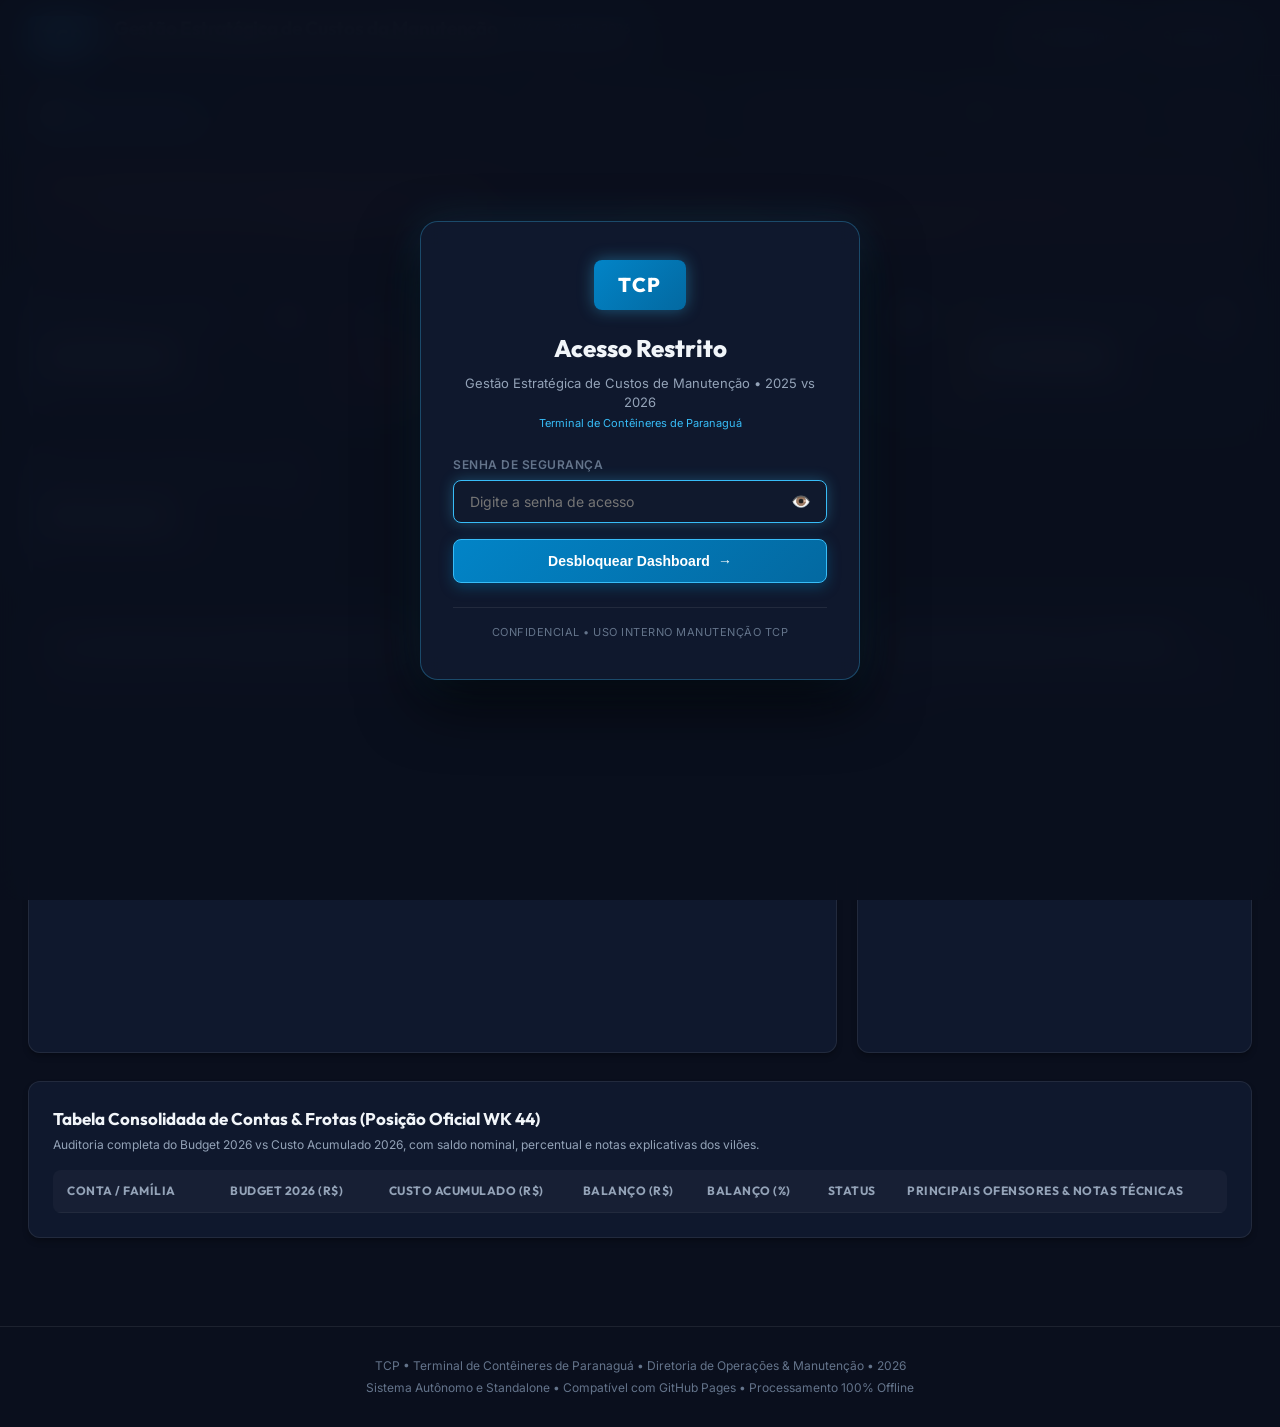
==== commit c6c94dbc: "feat: ajuste do marco de inflexao para WK24 (Pre-WK24 vs Pos-WK24) em todas as analises" ====
--- a/versoes/v3_atual/index.html
+++ b/versoes/v3_atual/index.html
@@ -82,7 +82,7 @@
     <nav class="nav-tabs">
       <button class="tab-btn active" id="tab-nav-visao-geral" onclick="switchTab('visao-geral')">📊 Visão Geral Executiva</button>
       <button class="tab-btn" id="tab-nav-frotas-analise" onclick="switchTab('frotas-analise')">🚜 Análise Semanal por Frota (W01 a W44)</button>
-      <button class="tab-btn" id="tab-nav-diagnostico-wk22" onclick="switchTab('diagnostico-wk22')">🚨 Inflexão Geral (WK 22)</button>
+      <button class="tab-btn" id="tab-nav-diagnostico-wk22" onclick="switchTab('diagnostico-wk22')">🚨 Inflexão Geral (WK 24)</button>
       <button class="tab-btn" id="tab-nav-comparativo-anos" onclick="switchTab('comparativo-anos')">⚖️ Comparativo 2025 vs 2026</button>
       <button class="tab-btn" id="tab-nav-deep-dive-frotas" onclick="switchTab('deep-dive-frotas')">📋 Todas as Frotas (Resumo)</button>
       <button class="tab-btn" id="tab-nav-tabela-analitica" onclick="switchTab('tabela-analitica')">🔍 Base Transacional & Exportação</button>
@@ -99,8 +99,8 @@
       <div class="alert-box alert-danger">
         <div class="alert-icon">⚠️</div>
         <div class="alert-content">
-          <h4>Alerta Orçamentário da Manutenção na Semana 44 (YTW)</h4>
-          <p>O custo acumulado total atingiu <strong>R$ 40.533.493,23</strong> frente a um orçamento planejado de <strong>R$ 30.776.307,69</strong>, gerando um desvio negativo de <strong>-R$ 9.757.185,54 (-31,70%)</strong>. A aceleração crítica teve início exato a partir da <strong>Semana 22</strong>, impulsionada pelas frotas de <strong>TT (-R$ 3,80M)</strong>, <strong>RTG (-R$ 2,36M)</strong> e <strong>Asset Disposal (-R$ 1,17M)</strong>.</p>
+          <h4>Alerta Orçamentário da Manutenção na Semana 45 (YTW)</h4>
+          <p>O custo acumulado total atingiu <strong>R$ 40.533.493,23</strong> frente a um orçamento planejado de <strong>R$ 30.776.307,69</strong>, gerando um desvio negativo de <strong>-R$ 9.757.185,54 (-31,70%)</strong>. A aceleração crítica teve início exato a partir da <strong>Semana 24</strong>, impulsionada pelas frotas de <strong>TT (-R$ 3,80M)</strong>, <strong>RTG (-R$ 2,36M)</strong> e <strong>Asset Disposal (-R$ 1,17M)</strong>.</p>
         </div>
       </div>
 
@@ -160,7 +160,7 @@
           <div class="chart-header">
             <div class="chart-title">
               <h3>Curva S de Custos Acumulados (WK 0 a WK 44)</h3>
-              <p>Comparação direta entre o Orçamento Planejado (Forecast) e o Custo Real executado, com destaque na Inflexão da WK 22.</p>
+              <p>Comparação direta entre o Orçamento Planejado (Forecast) e o Custo Real executado, com destaque na Inflexão da WK 24.</p>
             </div>
           </div>
           <div class="chart-wrapper">
@@ -218,11 +218,11 @@
       <div class="fleet-selector-bar">
         <span class="fleet-selector-label">Selecione a Frota:</span>
         <button class="fleet-pill-btn active" id="pill-fleet-RESUMO" onclick="selectFleetView('RESUMO')">📋 🔍 Resumo Geral das Frotas (W01 a W44)</button>
-        <button class="fleet-pill-btn" id="pill-fleet-TT" onclick="selectFleetView('TT')">🚛 TT (Terminal Tractors)</button>
-        <button class="fleet-pill-btn" id="pill-fleet-RTG" onclick="selectFleetView('RTG')">🏗️ RTG (Transtêineres)</button>
+        <button class="fleet-pill-btn" id="pill-fleet-TT" onclick="selectFleetView('TT')">🚛 TT (Terminal Tractor)</button>
+        <button class="fleet-pill-btn" id="pill-fleet-RTG" onclick="selectFleetView('RTG')">🏗️ RTG (TRANSTAINERS)</button>
         <button class="fleet-pill-btn" id="pill-fleet-STS" onclick="selectFleetView('STS')">⚓ STS (Ship-to-Shore)</button>
-        <button class="fleet-pill-btn" id="pill-fleet-RS" onclick="selectFleetView('RS')">🚜 RS (Reach Stackers)</button>
-        <button class="fleet-pill-btn" id="pill-fleet-EH" onclick="selectFleetView('EH')">📦 EH (Empilhadeiras Vazio)</button>
+        <button class="fleet-pill-btn" id="pill-fleet-RS" onclick="selectFleetView('RS')">🚜 RS (REACH STACKERS)</button>
+        <button class="fleet-pill-btn" id="pill-fleet-EH" onclick="selectFleetView('EH')">📦 EH (EMPILHADEIRAS VAZIO)</button>
         <button class="fleet-pill-btn" id="pill-fleet-MHC" onclick="selectFleetView('MHC')">🏗️ MHC (Guindastes Móveis)</button>
       </div>
 
@@ -232,8 +232,8 @@
         <div class="alert-box alert-info">
           <div class="alert-icon">🔍</div>
           <div class="alert-content">
-            <h4>🔍 Resumo dos Resultados Semanais por Frota (W01 a W44)</h4>
-            <p>Quadro executivo comparativo do desempenho orçamentário e queima de caixa de todas as frotas da TCP (TT, RTG, STS, RS, EH e MHC). Acompanhe a aceleração da queima semanal (R$/sem) após o ponto de inflexão da Semana 22 e o diagnóstico das peças e serviços ofensores.</p>
+            <h4>🔍 Resumo dos Resultados Semanais por Frota (W01 a W45)</h4>
+            <p>Quadro executivo comparativo do desempenho orçamentário e queima de caixa de todas as frotas da TCP (TT, RTG, STS, RS, EH e MHC). Acompanhe a aceleração da queima semanal (R$/sem) após o ponto de inflexão da Semana 24 e o diagnóstico das peças e serviços ofensores.</p>
           </div>
         </div>
 
@@ -246,7 +246,7 @@
         <div class="glass-panel" style="padding: 24px; margin-bottom: 28px;">
           <div class="chart-header">
             <div class="chart-title">
-              <h3>🔍 Resumo dos Resultados Semanais por Frota (W01 a W44)</h3>
+              <h3>🔍 Resumo dos Resultados Semanais por Frota (W01 a W45)</h3>
               <p>Visão consolidada semana a semana de todas as 6 frotas operacionais. Clique no botão de detalhes ou na linha para abrir a análise técnica da frota.</p>
             </div>
           </div>
@@ -260,8 +260,8 @@
                   <th class="text-right">Budget YTD</th>
                   <th class="text-right">Balanço (R$)</th>
                   <th class="text-center">Balanço (%)</th>
-                  <th class="text-right">Ritmo Pré-WK22</th>
-                  <th class="text-right">Ritmo Pós-WK22</th>
+                  <th class="text-right">Ritmo Pré-WK24</th>
+                  <th class="text-right">Ritmo Pós-WK24</th>
                   <th class="text-center">Aceleração</th>
                   <th>Principais Vilões Identificados</th>
                   <th class="text-center">Ação</th>
@@ -280,11 +280,11 @@
           <div class="glass-panel chart-card col-12">
             <div class="chart-header">
               <div class="chart-title">
-                <h3>Comparativo da Evolução Semanal de Todas as Frotas (W01 a W44)</h3>
-                <p>Curvas de custo semanal para as 6 frotas operacionais da TCP. O traço vertical tracejado marca o início da aceleração na Semana 22.</p>
+                <h3>Comparativo da Evolução Semanal de Todas as Frotas (W01 a W45)</h3>
+                <p>Curvas de custo semanal para as 6 frotas operacionais da TCP. O traço vertical tracejado marca o início da aceleração na Semana 24.</p>
               </div>
               <div>
-                <span class="kpi-badge" style="background: rgba(239, 68, 68, 0.2); color: var(--accent-red);">📌 WK 22: Ponto de Inflexão Global</span>
+                <span class="kpi-badge" style="background: rgba(239, 68, 68, 0.2); color: var(--accent-red);">📌 WK 24: Ponto de Inflexão Global</span>
               </div>
             </div>
             <div class="chart-wrapper" style="min-height: 380px;">
@@ -296,8 +296,8 @@
           <div class="glass-panel chart-card col-12">
             <div class="chart-header">
               <div class="chart-title">
-                <h3>Ritmo Médio Semanal por Frota: Pré-WK22 vs Pós-WK22 (R$/semana)</h3>
-                <p>Queima média semanal comparando o período estável (W01-W21) contra o período de aceleração e reformas (W22-W44).</p>
+                <h3>Ritmo Médio Semanal por Frota: Pré-WK24 vs Pós-WK24 (R$/semana)</h3>
+                <p>Queima média semanal comparando o período estável (W01-W23) contra o período de aceleração e reformas (W24-W45).</p>
               </div>
             </div>
             <div class="chart-wrapper" style="min-height: 350px;">
@@ -342,12 +342,12 @@
           <div class="glass-panel chart-card col-12">
             <div class="chart-header">
               <div class="chart-title">
-                <h3 id="fleet-chart1-title">Evolução Semanal de Gastos (W01 a W44)</h3>
-                <p id="fleet-chart1-sub">Barras Azuis = Pré-Inflexão (W01-W21) | Barras Vermelhas = Pós-Inflexão (W22-W44). Linhas tracejadas indicam a média semanal de cada período.</p>
+                <h3 id="fleet-chart1-title">Evolução Semanal de Gastos (W01 a W45)</h3>
+                <p id="fleet-chart1-sub">Barras Azuis = Pré-Inflexão (W01-W23) | Barras Vermelhas = Pós-Inflexão (W24-W45). Linhas tracejadas indicam a média semanal de cada período.</p>
               </div>
               <div style="display: flex; gap: 8px;">
-                <span class="kpi-badge" style="background: rgba(56, 189, 248, 0.2); color: var(--brand-cyan);">■ W01-W21 (Pré-WK22)</span>
-                <span class="kpi-badge" style="background: rgba(239, 68, 68, 0.2); color: var(--accent-red);">■ W22-W44 (Pós-WK22)</span>
+                <span class="kpi-badge" style="background: rgba(56, 189, 248, 0.2); color: var(--brand-cyan);">■ W01-W23 (Pré-WK24)</span>
+                <span class="kpi-badge" style="background: rgba(239, 68, 68, 0.2); color: var(--accent-red);">■ W24-W45 (Pós-WK24)</span>
               </div>
             </div>
             <div class="chart-wrapper" style="min-height: 360px;">
@@ -373,13 +373,13 @@
         <div class="glass-panel" style="padding: 24px; margin-bottom: 28px;">
           <div class="table-controls">
             <div>
-              <h3 style="font-size: 18px; font-weight: 700;" id="fleet-table-title">Tabela Semana a Semana da Frota (W01 a W44)</h3>
+              <h3 style="font-size: 18px; font-weight: 700;" id="fleet-table-title">Tabela Semana a Semana da Frota (W01 a W45)</h3>
               <p style="font-size: 12px; color: var(--text-muted);">Visualize todos os valores divididos por componente e o principal evento/máquina de manutenção de cada semana.</p>
             </div>
             <div style="display: flex; gap: 8px;">
-              <button class="btn-filter-quick active" id="btn-fleet-filter-all" onclick="filterFleetTable('TODAS')">Todas as Semanas (W01-W44)</button>
-              <button class="btn-filter-quick" id="btn-fleet-filter-pre" onclick="filterFleetTable('PRE')">W00 a W21 (Pré-Inflexão)</button>
-              <button class="btn-filter-quick" id="btn-fleet-filter-pos" onclick="filterFleetTable('POS')">W22 a W44 (Pós-Inflexão)</button>
+              <button class="btn-filter-quick active" id="btn-fleet-filter-all" onclick="filterFleetTable('TODAS')">Todas as Semanas (W01-W45)</button>
+              <button class="btn-filter-quick" id="btn-fleet-filter-pre" onclick="filterFleetTable('PRE')">W01 a W23 (Pré-Inflexão)</button>
+              <button class="btn-filter-quick" id="btn-fleet-filter-pos" onclick="filterFleetTable('POS')">W24 a W45 (Pós-Inflexão)</button>
             </div>
           </div>
           <div class="table-responsive">
@@ -398,8 +398,8 @@
         <div class="glass-panel" style="padding: 24px; margin-bottom: 28px;">
           <div class="chart-header">
             <div class="chart-title">
-              <h3 id="fleet-mach-title">Ranking das Máquinas Mais Custosas da Frota (Pré vs Pós-WK 22)</h3>
-              <p>Valores gastos em cada equipamento específico antes e depois da Semana 22.</p>
+              <h3 id="fleet-mach-title">Ranking das Máquinas Mais Custosas da Frota (Pré vs Pós-WK 24)</h3>
+              <p>Valores gastos em cada equipamento específico antes e depois da Semana 24.</p>
             </div>
           </div>
           <div class="table-responsive">
@@ -407,11 +407,11 @@
               <thead>
                 <tr>
                   <th style="min-width: 140px;">Equipamento / Máquina</th>
-                  <th class="text-right" style="min-width: 130px;">Gasto Pré-WK22<br><span style="font-size: 11px; font-weight: normal; color: var(--text-muted);">(W01 a W21)</span></th>
-                  <th style="min-width: 280px;">📦 Top 3 Peças/Serviços Pré-WK22<br><span style="font-size: 11px; font-weight: normal; color: var(--text-muted);">(Qtd • Peça • Valor)</span></th>
-                  <th class="text-right" style="min-width: 130px;">Gasto Pós-WK22<br><span style="font-size: 11px; font-weight: normal; color: var(--text-muted);">(W22 a W44)</span></th>
-                  <th style="min-width: 280px;">🚨 Top 3 Peças/Serviços Pós-WK22<br><span style="font-size: 11px; font-weight: normal; color: var(--text-muted);">(Qtd • Peça • Valor)</span></th>
-                  <th class="text-right" style="min-width: 140px;">Total Acumulado<br><span style="font-size: 11px; font-weight: normal; color: var(--text-muted);">(W44)</span></th>
+                  <th class="text-right" style="min-width: 130px;">Gasto Pré-WK24<br><span style="font-size: 11px; font-weight: normal; color: var(--text-muted);">(W01 a W23)</span></th>
+                  <th style="min-width: 280px;">📦 Top 3 Peças/Serviços Pré-WK24<br><span style="font-size: 11px; font-weight: normal; color: var(--text-muted);">(Qtd • Peça • Valor)</span></th>
+                  <th class="text-right" style="min-width: 130px;">Gasto Pós-WK24<br><span style="font-size: 11px; font-weight: normal; color: var(--text-muted);">(W24 a W45)</span></th>
+                  <th style="min-width: 280px;">🚨 Top 3 Peças/Serviços Pós-WK24<br><span style="font-size: 11px; font-weight: normal; color: var(--text-muted);">(Qtd • Peça • Valor)</span></th>
+                  <th class="text-right" style="min-width: 140px;">Total Acumulado<br><span style="font-size: 11px; font-weight: normal; color: var(--text-muted);">(W45)</span></th>
                 </tr>
               </thead>
               <tbody id="tbody-frota-maquinas">
@@ -424,22 +424,31 @@
 
     </section>
 
-    <!-- ==================== TAB 3: DIAGNÓSTICO DA INFLEXÃO WK 22 ==================== -->
+    <!-- ==================== TAB 3: DIAGNÓSTICO DA INFLEXÃO WK 24 ==================== -->
     <section id="tab-diagnostico-wk22" class="tab-section">
       
       <div class="alert-box alert-info">
         <div class="alert-icon">🔎</div>
         <div class="alert-content">
-          <h4>Por que o gráfico empinou exatamente na Semana 22?</h4>
-          <p>Até a Semana 21, o custo acumulado caminhava próximo do orçamento (R$ 15,07M real vs R$ 13,98M meta), com gasto médio de <strong>R$ 645.333/semana</strong>. A partir da <strong>Semana 22</strong>, o gasto médio semanal disparou para <strong>R$ 1.189.812/semana (+84,4% de aumento)</strong>. Esse salto decorreu da confluência de 4 fatores estruturais simultâneos:</p>
-        </div>
-      </div>
-
-      <!-- 4 Pillars of the WK22 Surge -->
+          <h4>Por que o gráfico empinou a partir da Semana 24?</h4>
+          <p>Até a Semana 23, o custo semanal médio era de <strong>R$ 1.127.029/semana</strong> (R$ 25,92M acumulados). A partir da <strong>Semana 24</strong>, o gasto médio disparou para <strong>R$ 1.489.794/semana (+32,2% global)</strong>, puxado pela confluência de paradas corretivas e reformas em frotas críticas como <strong>TT (Terminal Tractor)</strong> (+71,8%), <strong>EH (EMPILHADEIRAS VAZIO)</strong> (+32,0%), <strong>STS</strong> (+28,7%), <strong>RS (REACH STACKERS)</strong> (+21,0%) e <strong>RTG (TRANSTAINERS)</strong> (+18,1%):</p>
+        </div>
+      </div>
+
+      <!-- 4 Pillars of the Surge -->
       <div class="kpi-grid" style="grid-template-columns: repeat(auto-fit, minmax(280px, 1fr));">
         <div class="glass-panel kpi-card negative">
           <div class="kpi-header">
-            <span class="kpi-title">1. Descarte de Ativos (Asset Disposal)</span>
+            <span class="kpi-title">1. Ciclo Concentrado de Pneus & Eixos TT</span>
+            <span class="kpi-icon">🚛</span>
+          </div>
+          <div class="kpi-value" style="color: var(--accent-red);">R$ 6,74 M</div>
+          <div class="kpi-sub">Salto de +71,8% pós-WK24 (967 pneus Michelin e eixos tandem CH).</div>
+        </div>
+
+        <div class="glass-panel kpi-card negative">
+          <div class="kpi-header">
+            <span class="kpi-title">2. Descarte de Ativos (Asset Disposal)</span>
             <span class="kpi-icon">🗑️</span>
           </div>
           <div class="kpi-value" style="color: var(--accent-red);">R$ 3,47 M</div>
@@ -448,20 +457,11 @@
 
         <div class="glass-panel kpi-card negative">
           <div class="kpi-header">
-            <span class="kpi-title">2. Ciclo Crítico de Pneus & Eixos TT</span>
-            <span class="kpi-icon">🚛</span>
-          </div>
-          <div class="kpi-value" style="color: var(--accent-red);">R$ 2,93 M</div>
-          <div class="kpi-sub">967 pneus (R$ 1,69M) e reformas de eixos tandem CH (R$ 1,24M) concentrados.</div>
-        </div>
-
-        <div class="glass-panel kpi-card negative">
-          <div class="kpi-header">
             <span class="kpi-title">3. Paradas Corretivas RTG</span>
             <span class="kpi-icon">🏗️</span>
           </div>
-          <div class="kpi-value" style="color: var(--accent-red);">R$ 2,13 M</div>
-          <div class="kpi-sub">132 freios de gantry (R$ 980k), 13 geradores (R$ 467k) e bombas injetoras.</div>
+          <div class="kpi-value" style="color: var(--accent-red);">R$ 8,25 M</div>
+          <div class="kpi-sub">Ritmo de R$ 375k/sem pós-WK24 (132 freios gantry, 13 geradores e bombas injetoras).</div>
         </div>
 
         <div class="glass-panel kpi-card negative">
@@ -469,18 +469,18 @@
             <span class="kpi-title">4. Cabos STS & Normativas NR-12</span>
             <span class="kpi-icon">⚓</span>
           </div>
-          <div class="kpi-value" style="color: var(--accent-red);">R$ 1,18 M</div>
+          <div class="kpi-value" style="color: var(--accent-red);">R$ 2,02 M</div>
           <div class="kpi-sub">Troca de cabos Bridon STS#08/#07/#11 (R$ 725k) e certificações LRQA (R$ 217k).</div>
         </div>
       </div>
 
-      <!-- Charts Row for WK22 -->
+      <!-- Charts Row for WK24 -->
       <div class="charts-grid">
         <div class="glass-panel chart-card col-6">
           <div class="chart-header">
             <div class="chart-title">
-              <h3>Média Semanal de Gasto: Antes vs Depois da WK 22 (R$/semana)</h3>
-              <p>Comparativo direto do ritmo de queima orçamentária por família antes (W01-W21) e depois (W22-W44).</p>
+              <h3>Média Semanal de Gasto: Antes vs Depois da WK 24 (R$/semana)</h3>
+              <p>Comparativo direto do ritmo de queima orçamentária por família antes (W01-W23) e depois (W24-W45).</p>
             </div>
           </div>
           <div class="chart-wrapper">
@@ -492,7 +492,7 @@
           <div class="chart-header">
             <div class="chart-title">
               <h3>Evolução das Maiores Despesas da Inflexão</h3>
-              <p>Top lançamentos de maior impacto financeiro contratados a partir da Semana 22.</p>
+              <p>Top lançamentos de maior impacto financeiro contratados a partir da Semana 24.</p>
             </div>
           </div>
           <div class="chart-wrapper">
@@ -505,7 +505,7 @@
       <div class="glass-panel" style="padding: 24px; margin-bottom: 28px;">
         <div class="chart-header">
           <div class="chart-title">
-            <h3>Quadro Comparativo de Aceleração por Família (Pré vs Pós-WK 22)</h3>
+            <h3>Quadro Comparativo de Aceleração por Família (Pré vs Pós-WK 24)</h3>
             <p>Variação percentual e nominal do gasto médio semanal que provocou o desvio da meta.</p>
           </div>
         </div>
@@ -514,9 +514,9 @@
             <thead>
               <tr>
                 <th>Família de Equipamento</th>
-                <th class="text-right">Total Pré-WK22 (W01-W21)</th>
+                <th class="text-right">Total Pré-WK24 (W01-W23)</th>
                 <th class="text-right">Média Semanal Pré (R$)</th>
-                <th class="text-right">Total Pós-WK22 (W22-W44)</th>
+                <th class="text-right">Total Pós-WK24 (W24-W45)</th>
                 <th class="text-right">Média Semanal Pós (R$)</th>
                 <th class="text-center">Aceleração (%)</th>
                 <th>Impacto no Desvio</th>
@@ -759,8 +759,8 @@
             <label class="filter-label" for="filtro-periodo-select">Período:</label>
             <select id="filtro-periodo-select" class="select-control" onchange="handlePeriodFilter(this.value)">
               <option value="TODAS">Ano Completo (W01 a W45)</option>
-              <option value="PRE_WK22">Pré-Inflexão (W01 a W21)</option>
-              <option value="POS_WK22">Pós-Inflexão (W22 a W45)</option>
+              <option value="PRE_WK24">Pré-Inflexão (W01 a W23)</option>
+              <option value="POS_WK24">Pós-Inflexão (W24 a W45)</option>
             </select>
 
             <button class="btn-action" onclick="exportToExcel()">
